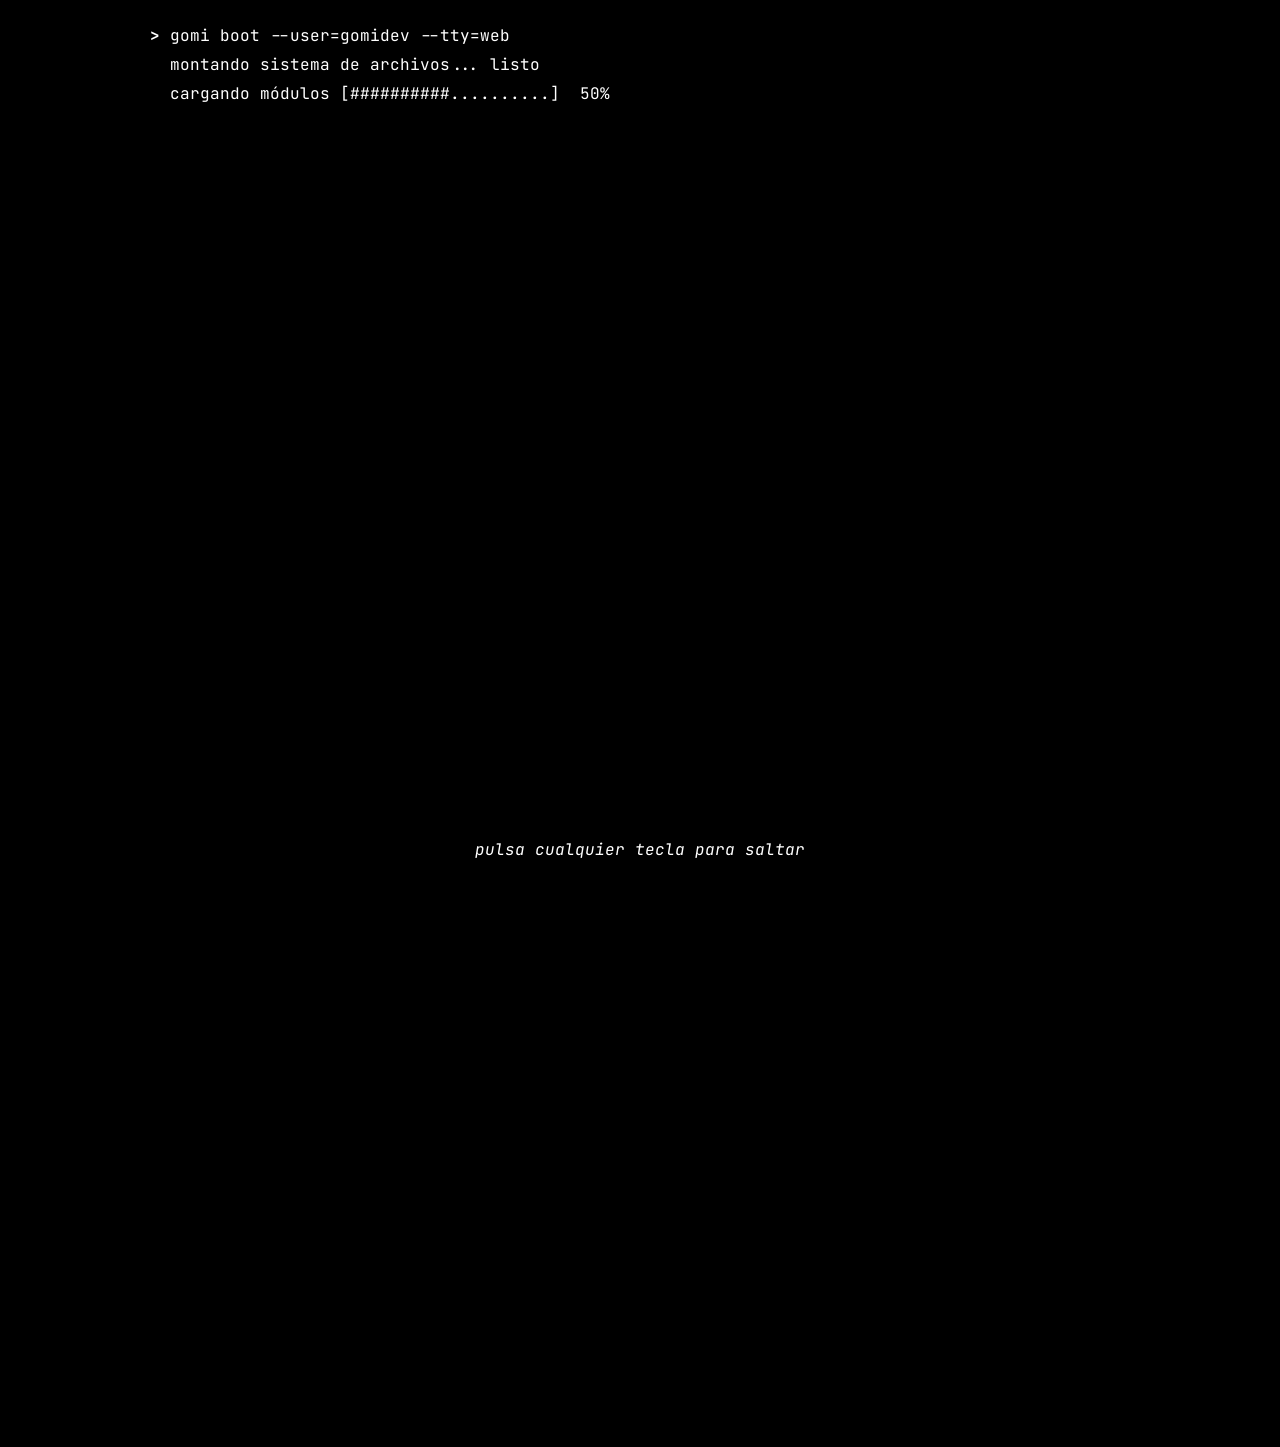
==== index.html @ 1bf2330e "Added website" ====
<!doctype html>
<html lang="es">
  <head>
    <meta charset="utf-8" />
    <meta name="viewport" content="width=device-width, initial-scale=1" />
    <title>GomiDev</title>
    <meta name="description" content="GomiDev: videojuegos, software, libros y contenido. Games, software, books and content." />
    <meta name="theme-color" content="#000000" />
    <meta property="og:title" content="GomiDev" />
    <meta property="og:description" content="GomiDev: videojuegos, software, libros y contenido." />
    <link rel="icon" href="data:image/svg+xml,%3Csvg xmlns='http://www.w3.org/2000/svg' viewBox='0 0 16 16'%3E%3Crect width='16' height='16' fill='%23000'/%3E%3Ctext x='1' y='12' font-family='monospace' font-size='11' fill='%23fff'%3E%3E_%3C/text%3E%3C/svg%3E" />
    <link rel="preconnect" href="https://fonts.googleapis.com" />
    <link rel="preconnect" href="https://fonts.gstatic.com" crossorigin />
    <link rel="stylesheet" href="https://fonts.googleapis.com/css2?family=JetBrains+Mono:wght@400;700&display=swap" />
    <link rel="stylesheet" href="assets/css/style.css" />
  </head>
  <body data-page="home">
    <div id="loader" hidden></div>
    <header id="nav"></header>
    <main id="main">
      <noscript><p>&gt; Esta web necesita JavaScript. / This website needs JavaScript.</p></noscript>
    </main>
    <footer id="footer"></footer>
    <script src="assets/js/i18n.js"></script>
    <script src="assets/js/app.js"></script>
  </body>
</html>
---- assets/css/style.css ----
:root {
  --bg: #000;
  --fg: #fff;
  --gutter: 16px;
  --max: 980px;
  --char: 0.6; /* glyph width / font-size for the monospace font */

  /* terminal accent palette (all readable on black) */
  --c-green: #4ade80;
  --c-cyan: #22d3ee;
  --c-yellow: #facc15;
  --c-magenta: #e879f9;
  --c-blue: #60a5fa;
  --c-orange: #fb923c;
  --c-red: #f87171;
  --accent: var(--fg);
  color-scheme: dark;
}

*,
*::before,
*::after {
  box-sizing: border-box;
}

html {
  background: var(--bg);
  -webkit-text-size-adjust: 100%;
}

body {
  margin: 0;
  min-height: 100vh;
  min-height: 100dvh;
  display: flex;
  flex-direction: column;
  background: var(--bg);
  color: var(--fg);
  font-family: "JetBrains Mono", "Fira Code", ui-monospace, "Cascadia Mono", Menlo, Consolas, "DejaVu Sans Mono", monospace;
  font-size: clamp(13px, 0.6vw + 10px, 16px);
  line-height: 1.55;
  overflow-x: hidden;
}

::selection {
  background: var(--fg);
  color: var(--bg);
}

#nav,
#main,
#footer {
  width: 100%;
  max-width: var(--max);
  margin: 0 auto;
  padding: 0 var(--gutter);
}

#main {
  flex: 1;
  padding-top: 1rem;
  padding-bottom: 2rem;
}

h1,
h2,
h3,
p,
dl,
ul {
  margin: 0 0 0.8em;
}

h1,
h2,
h3 {
  font-size: 1em;
  font-weight: 700;
}

a {
  color: var(--fg);
}

a:focus-visible,
button:focus-visible {
  outline: 1px dashed var(--fg);
  outline-offset: 2px;
}

/* ---------------------------------------------------------------- urls (CLI-style highlight) */

.url {
  text-decoration: underline;
  text-decoration-thickness: 1px;
  text-underline-offset: 3px;
  overflow-wrap: anywhere;
  font-weight: 700;
}

.url:hover,
.url:focus-visible {
  background: var(--fg);
  color: var(--bg);
  text-decoration: none;
  outline: none;
}

/* ---------------------------------------------------------------- nav */

.topbar {
  display: flex;
  flex-wrap: wrap;
  align-items: baseline;
  justify-content: space-between;
  gap: 0.5em 1.5em;
  padding: 1rem 0 0.8rem;
  border-bottom: 1px dashed var(--fg);
}

.nav-links {
  display: flex;
  flex-wrap: wrap;
  gap: 0.2em 0.9em;
  align-items: baseline;
}

.nav-links a {
  text-decoration: none;
}

.nav-links a::before {
  content: "[";
}

.nav-links a::after {
  content: "]";
}

.nav-links a:hover,
.nav-links a:focus-visible,
.nav-links a[aria-current="page"] {
  background: var(--fg);
  color: var(--bg);
  outline: none;
}

.lang {
  white-space: nowrap;
}

.lang button {
  font: inherit;
  color: var(--fg);
  background: none;
  border: 0;
  padding: 0 0.2em;
  cursor: pointer;
}

.lang button.active {
  background: var(--fg);
  color: var(--bg);
  font-weight: 700;
}

/* ---------------------------------------------------------------- common blocks */

.prompt {
  font-weight: 700;
}

.cmd {
  margin-top: 1rem;
  overflow-wrap: anywhere;
}

.rule {
  display: flex;
  align-items: center;
  gap: 0.75em;
  margin: 2rem 0 1rem;
  text-transform: uppercase;
}

.rule::before,
.rule::after {
  content: "";
  height: 0;
  border-top: 1px dashed var(--fg);
}

.rule::before {
  width: 1.5em;
}

.rule::after {
  flex: 1;
}

.kv {
  display: grid;
  grid-template-columns: max-content minmax(0, 1fr);
  gap: 0.1em 1.2ch;
}

.kv dt::before {
  content: "  ";
  white-space: pre;
}

.kv dd {
  margin: 0;
  min-width: 0;
}

.empty,
.hint,
.loader-skip {
  font-style: italic;
}

.error {
  font-weight: 700;
}

.badge {
  font-weight: 400;
  white-space: nowrap;
}

/* ---------------------------------------------------------------- ascii art */

.ascii-wrap {
  container-type: inline-size;
  width: 100%;
  max-width: 100%;
}

.ascii {
  margin: 0 auto 1rem;
  width: max-content;
  max-width: 100%;
  line-height: 1;
  white-space: pre;
  /* lines have different lengths; keep them left-aligned even inside centered containers */
  text-align: left;
  overflow: hidden;
  /* shrink the glyphs until every column fits the available width */
  font-size: min(var(--ascii-max, 13px), calc(100cqi / (var(--cols) * var(--char))));
  user-select: none;
}

/* ---------------------------------------------------------------- home */

.hero {
  display: flex;
  flex-direction: column;
  align-items: center;
  text-align: center;
  padding-top: 1.5rem;
}

.ascii.banner {
  --ascii-max: 18px;
  line-height: 1.1;
  margin-bottom: 1.5rem;
}

.welcome {
  margin-bottom: 1rem;
}

.bio {
  max-width: 62ch;
  margin-top: 0.5rem;
}

.sections {
  max-width: 760px;
  margin: 1.5rem auto 0;
}

.ls {
  list-style: none;
  padding: 0;
}

.ls a {
  display: grid;
  grid-template-columns: max-content 11ch minmax(0, 1fr);
  gap: 0 1.5ch;
  padding: 0.15em 0.5ch;
  text-decoration: none;
}

.ls a:hover,
.ls a:focus-visible {
  background: var(--fg);
  color: var(--bg);
  outline: none;
}

.ls .dir {
  font-weight: 700;
}

@media (max-width: 600px) {
  .ls a {
    grid-template-columns: max-content minmax(0, 1fr);
    padding: 0.4em 0.5ch;
  }
  .ls .perm {
    display: none;
  }
}

/* ---------------------------------------------------------------- entries / cards */

.entry {
  display: grid;
  grid-template-columns: minmax(0, 1fr);
  gap: 0 1.5rem;
  margin-bottom: 1.5rem;
}

.entry:has(.ascii-wrap) {
  grid-template-columns: minmax(0, 18rem) minmax(0, 1fr);
}

.entry h3 {
  margin-bottom: 0.3em;
}

.sub {
  margin-top: 1rem;
}

.cards {
  display: grid;
  grid-template-columns: repeat(auto-fill, minmax(min(100%, 280px), 1fr));
  gap: 1.5rem;
}

.card {
  border: 1px dashed var(--fg);
  padding: 0.75rem;
  min-width: 0;
}

.list .card {
  border: 0;
  padding: 0;
  margin-bottom: 1rem;
}

.cards .card .kv {
  grid-template-columns: minmax(0, 1fr);
}

.cards .card .kv dt::before {
  content: none;
}

.about {
  display: grid;
  grid-template-columns: minmax(0, 20rem) minmax(0, 1fr);
  gap: 2rem;
  align-items: start;
  margin-top: 1rem;
}

@media (max-width: 720px) {
  .entry:has(.ascii-wrap),
  .about {
    grid-template-columns: minmax(0, 1fr);
  }
  .about .ascii-wrap {
    max-width: 18rem;
    margin: 0 auto;
  }
}

/* ---------------------------------------------------------------- footer */

#footer {
  padding-bottom: 1.5rem;
}

#footer::before {
  content: "";
  display: block;
  border-top: 1px dashed var(--fg);
  margin-bottom: 1rem;
}

#footer p {
  margin: 0 0 0.3em;
}

.cursor {
  animation: blink 1s steps(1) infinite;
}

@keyframes blink {
  50% {
    opacity: 0;
  }
}

/* ---------------------------------------------------------------- loader */

#loader {
  position: fixed;
  inset: 0;
  z-index: 10;
  background: var(--bg);
  padding: 1.5rem var(--gutter);
  display: flex;
  flex-direction: column;
  justify-content: space-between;
  transition: opacity 0.15s linear;
}

#loader[hidden] {
  display: none;
}

#loader.leaving {
  opacity: 0;
}

.loader-log {
  width: 100%;
  max-width: var(--max);
  margin: 0 auto;
  white-space: pre-wrap;
  overflow-wrap: anywhere;
}

.loader-log p {
  margin: 0 0 0.25em;
}

.loader-skip {
  text-align: center;
}

body.loading:not(.ready) #main,
body.loading:not(.ready) #footer {
  visibility: hidden;
}

@media (prefers-reduced-motion: reduce) {
  .cursor {
    animation: none;
  }
}

/* ---------------------------------------------------------------- colors */

/* rotating accents for list items */
.c0 { --accent: var(--c-green); }
.c1 { --accent: var(--c-cyan); }
.c2 { --accent: var(--c-yellow); }
.c3 { --accent: var(--c-magenta); }
.c4 { --accent: var(--c-blue); }
.c5 { --accent: var(--c-orange); }

/* one fixed color per section (home list + nav) */
.sec-home { --accent: var(--fg); }
.sec-games { --accent: var(--c-green); }
.sec-software { --accent: var(--c-cyan); }
.sec-books { --accent: var(--c-yellow); }
.sec-about { --accent: var(--c-magenta); }
.sec-media { --accent: var(--c-blue); }

/* status colors */
.st-wip { --accent: var(--c-yellow); }
.st-done { --accent: var(--c-green); }
.st-writing { --accent: var(--c-magenta); }

/* platform colors */
.pf-youtube { --accent: var(--c-red); }
.pf-instagram { --accent: var(--c-magenta); }
.pf-github { --accent: var(--c-blue); }

.rule {
  color: var(--accent);
}

.rule::before,
.rule::after {
  border-color: var(--accent);
}

.badge {
  color: var(--accent);
}

.nav-links a {
  color: var(--accent);
}

.nav-links a:hover,
.nav-links a:focus-visible,
.nav-links a[aria-current="page"] {
  background: var(--accent);
  color: var(--bg);
}

.ls .dir {
  color: var(--accent);
}

.ls a:hover,
.ls a:focus-visible {
  background: var(--accent);
}

.ls a:hover .dir,
.ls a:focus-visible .dir {
  color: var(--bg);
}

.entry {
  border-left: 2px solid var(--accent);
  padding-left: 1ch;
}

.entry .title,
.card .title {
  color: var(--accent);
}

.entry .kv dt,
.card .kv dt {
  color: var(--accent);
}

.entry .url,
.card .url {
  text-decoration-color: var(--accent);
}

.entry .url:hover,
.entry .url:focus-visible,
.card .url:hover,
.card .url:focus-visible {
  background: var(--accent);
}

.card {
  border-color: var(--accent);
}

.list .card {
  border-left: 2px solid var(--accent);
  padding-left: 1ch;
}
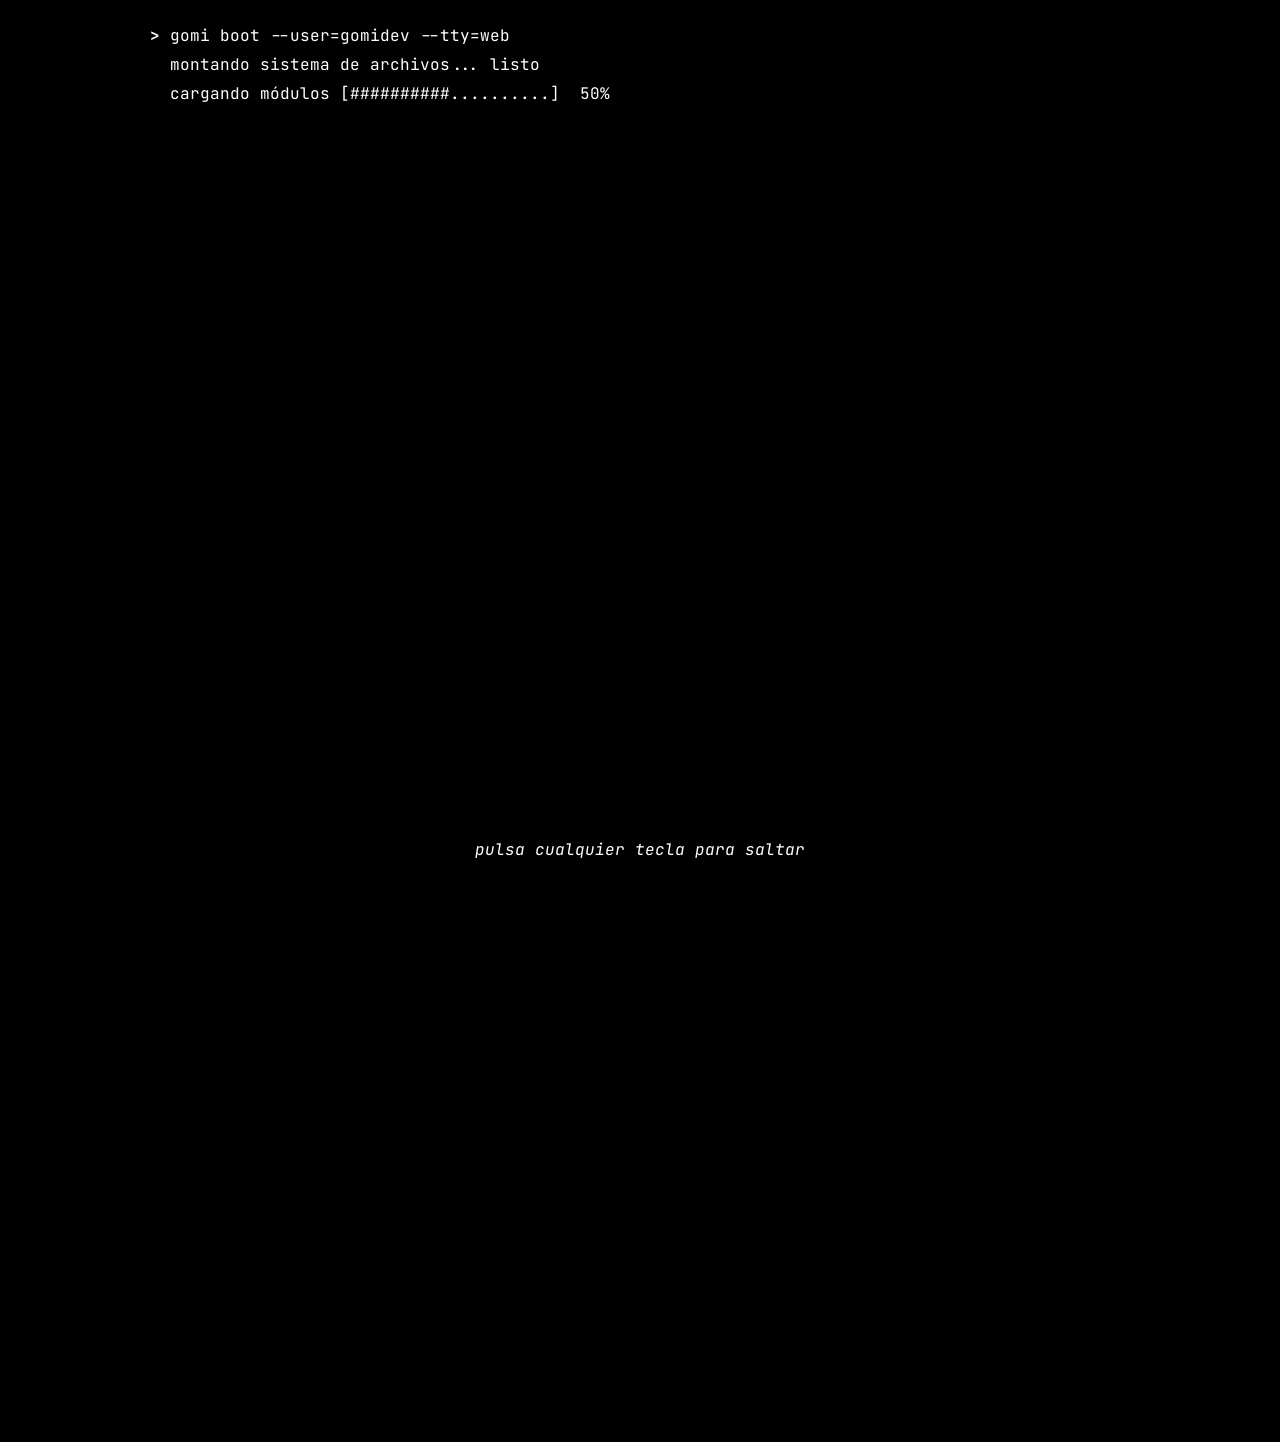
==== commit 0e83af9b: "Updated icons" ====
--- a/index.html
+++ b/index.html
@@ -3,12 +3,61 @@
   <head>
     <meta charset="utf-8" />
     <meta name="viewport" content="width=device-width, initial-scale=1" />
-    <title>GomiDev</title>
-    <meta name="description" content="GomiDev: videojuegos, software, libros y contenido. Games, software, books and content." />
+    <title>GomiDev · Videojuegos, software y libros</title>
+    <meta name="description" content="GomiDev: desarrollador de videojuegos, herramientas de software de código abierto y escritor. Juegos, programas, libros y vídeos en una web con estilo de terminal." />
+    <meta name="author" content="GomiDev" />
+    <meta name="robots" content="index, follow, max-image-preview:large" />
     <meta name="theme-color" content="#000000" />
-    <meta property="og:title" content="GomiDev" />
-    <meta property="og:description" content="GomiDev: videojuegos, software, libros y contenido." />
-    <link rel="icon" href="data:image/svg+xml,%3Csvg xmlns='http://www.w3.org/2000/svg' viewBox='0 0 16 16'%3E%3Crect width='16' height='16' fill='%23000'/%3E%3Ctext x='1' y='12' font-family='monospace' font-size='11' fill='%23fff'%3E%3E_%3C/text%3E%3C/svg%3E" />
+    <link rel="alternate" hreflang="es" href="https://gomidev.es/" />
+    <link rel="alternate" hreflang="en" href="https://gomidev.es/?lang=en" />
+    <link rel="alternate" hreflang="x-default" href="https://gomidev.es/" />
+    <meta property="og:type" content="website" />
+    <meta property="og:site_name" content="GomiDev" />
+    <meta property="og:url" content="https://gomidev.es/" />
+    <meta property="og:title" content="GomiDev · Videojuegos, software y libros" />
+    <meta property="og:description" content="GomiDev: desarrollador de videojuegos, herramientas de software de código abierto y escritor. Juegos, programas, libros y vídeos en una web con estilo de terminal." />
+    <meta property="og:image" content="https://gomidev.es/logo.png" />
+    <meta property="og:locale" content="es_ES" />
+    <meta property="og:locale:alternate" content="en_US" />
+    <meta name="twitter:card" content="summary" />
+    <link rel="icon" href="favicon.ico" sizes="48x48" />
+    <link rel="icon" href="favicon.svg" type="image/svg+xml" sizes="any" />
+    <link rel="icon" href="favicon-192.png" type="image/png" sizes="192x192" />
+    <link rel="apple-touch-icon" href="logo.png" />
+    <script type="application/ld+json">
+    {
+      "@context": "https://schema.org",
+      "@graph": [
+        {
+          "@type": "WebSite",
+          "@id": "https://gomidev.es/#website",
+          "url": "https://gomidev.es/",
+          "name": "GomiDev",
+          "inLanguage": [
+            "es",
+            "en"
+          ],
+          "publisher": {
+            "@id": "https://gomidev.es/#person"
+          }
+        },
+        {
+          "@type": "Person",
+          "@id": "https://gomidev.es/#person",
+          "name": "GomiDev",
+          "url": "https://gomidev.es/",
+          "image": "https://gomidev.es/logo.png",
+          "jobTitle": "Game developer, software maker and writer",
+          "sameAs": [
+            "https://github.com/Grojman",
+            "https://gomidev.itch.io",
+            "https://www.youtube.com/@GomiDev-DeveloperYEscritor",
+            "https://www.instagram.com/gomidev.developer/"
+          ]
+        }
+      ]
+    }
+    </script>
     <link rel="preconnect" href="https://fonts.googleapis.com" />
     <link rel="preconnect" href="https://fonts.gstatic.com" crossorigin />
     <link rel="stylesheet" href="https://fonts.googleapis.com/css2?family=JetBrains+Mono:wght@400;700&display=swap" />
--- a/assets/css/style.css
+++ b/assets/css/style.css
@@ -398,6 +398,41 @@
   margin: 0 0 0.3em;
 }
 
+.term {
+  display: flex;
+  align-items: baseline;
+  gap: 1ch;
+}
+
+.term input {
+  flex: 1;
+  min-width: 0;
+  font: inherit;
+  color: inherit;
+  background: none;
+  border: 0;
+  padding: 0;
+  outline: none;
+  caret-color: var(--fg);
+  caret-shape: block;
+}
+
+/* long commands wrap instead of pushing the descriptions off a narrow screen */
+.kv.help {
+  grid-template-columns: fit-content(65%) minmax(0, 1fr);
+  margin-bottom: 0.3em;
+}
+
+.kv.help dt {
+  overflow-wrap: anywhere;
+}
+
+/* the fake cursor only stands in while the prompt is empty and unfocused */
+.term:focus-within .cursor,
+.term:has(input:not(:placeholder-shown)) .cursor {
+  display: none;
+}
+
 .cursor {
   animation: blink 1s steps(1) infinite;
 }
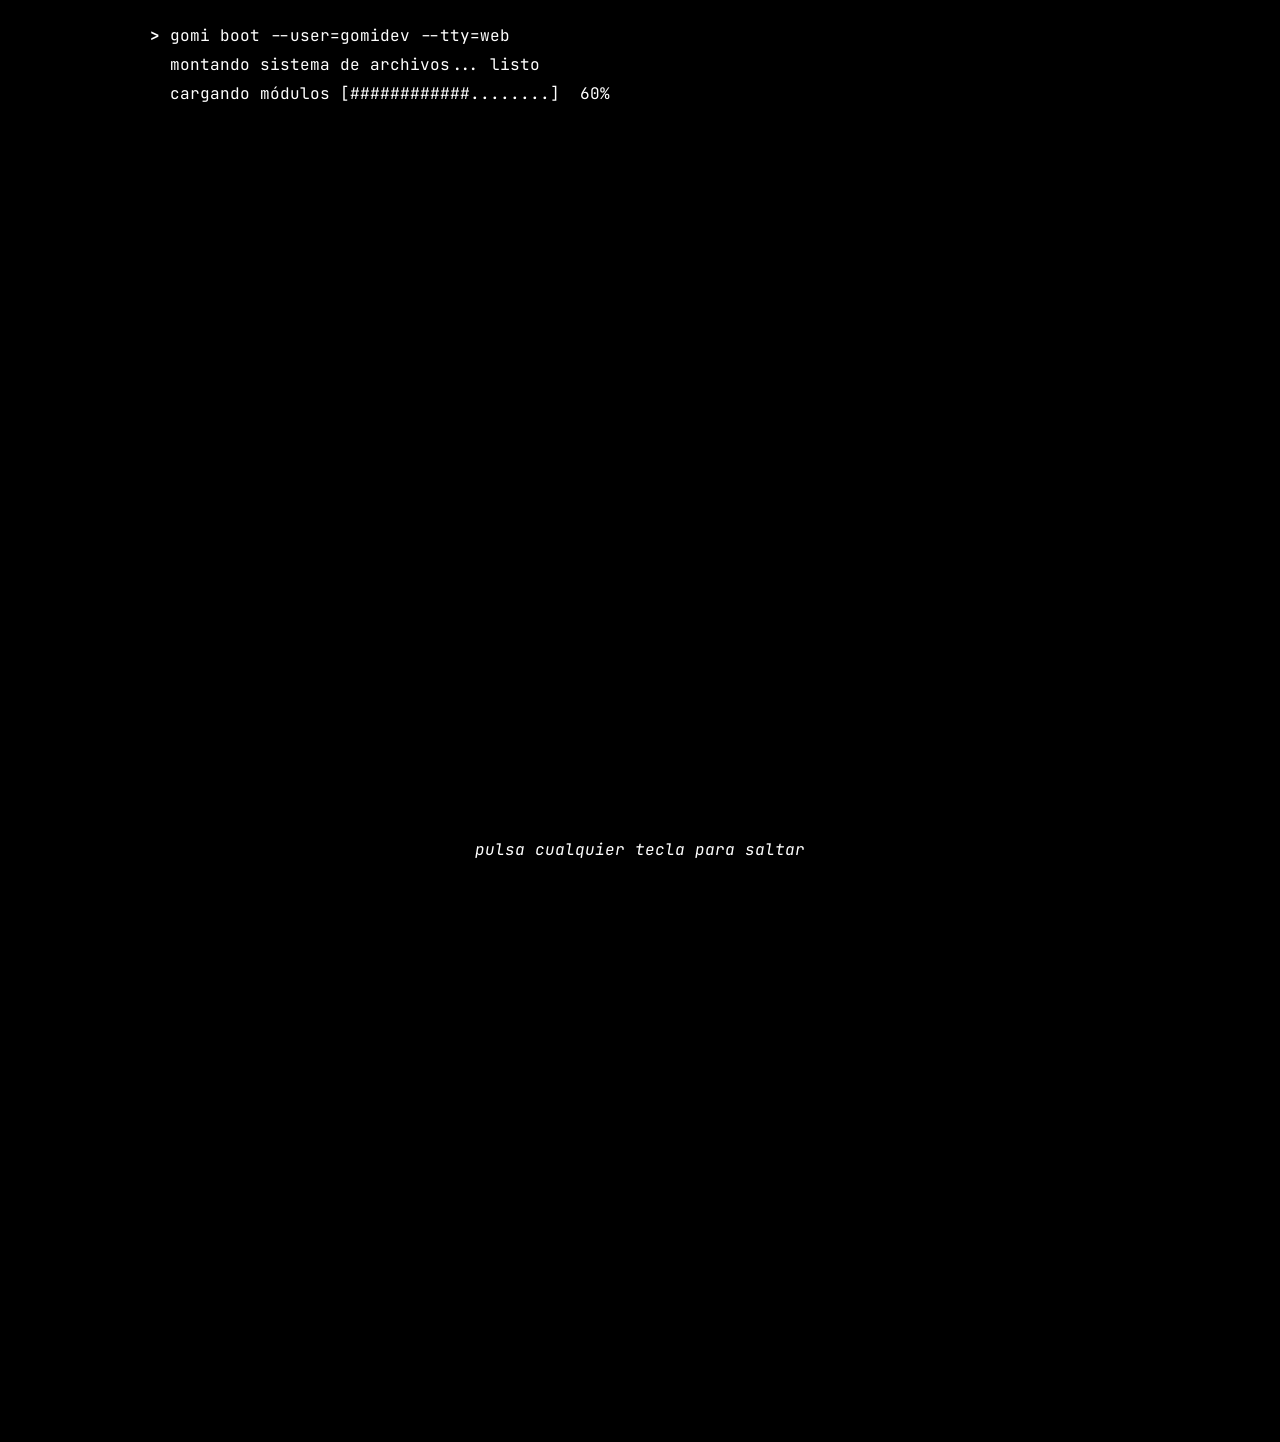
==== commit 63c03c7d: "Cambiado el icono de la página web" ====
--- a/index.html
+++ b/index.html
@@ -21,8 +21,10 @@
     <meta property="og:locale:alternate" content="en_US" />
     <meta name="twitter:card" content="summary" />
     <link rel="icon" href="favicon.ico" sizes="48x48" />
-    <link rel="icon" href="favicon.svg" type="image/svg+xml" sizes="any" />
-    <link rel="icon" href="favicon-192.png" type="image/png" sizes="192x192" />
+    <link rel="icon" href="favicon.svg" type="image/svg+xml" sizes="any" media="(prefers-color-scheme: light)" />
+    <link rel="icon" href="favicon_inverse.svg" type="image/svg+xml" sizes="any" media="(prefers-color-scheme: dark)" />
+    <link rel="icon" href="favicon-192.png" type="image/png" sizes="192x192" media="(prefers-color-scheme: light)" />
+    <link rel="icon" href="favicon_inverse-192.png" type="image/png" sizes="192x192" media="(prefers-color-scheme: dark)" />
     <link rel="apple-touch-icon" href="logo.png" />
     <script type="application/ld+json">
     {
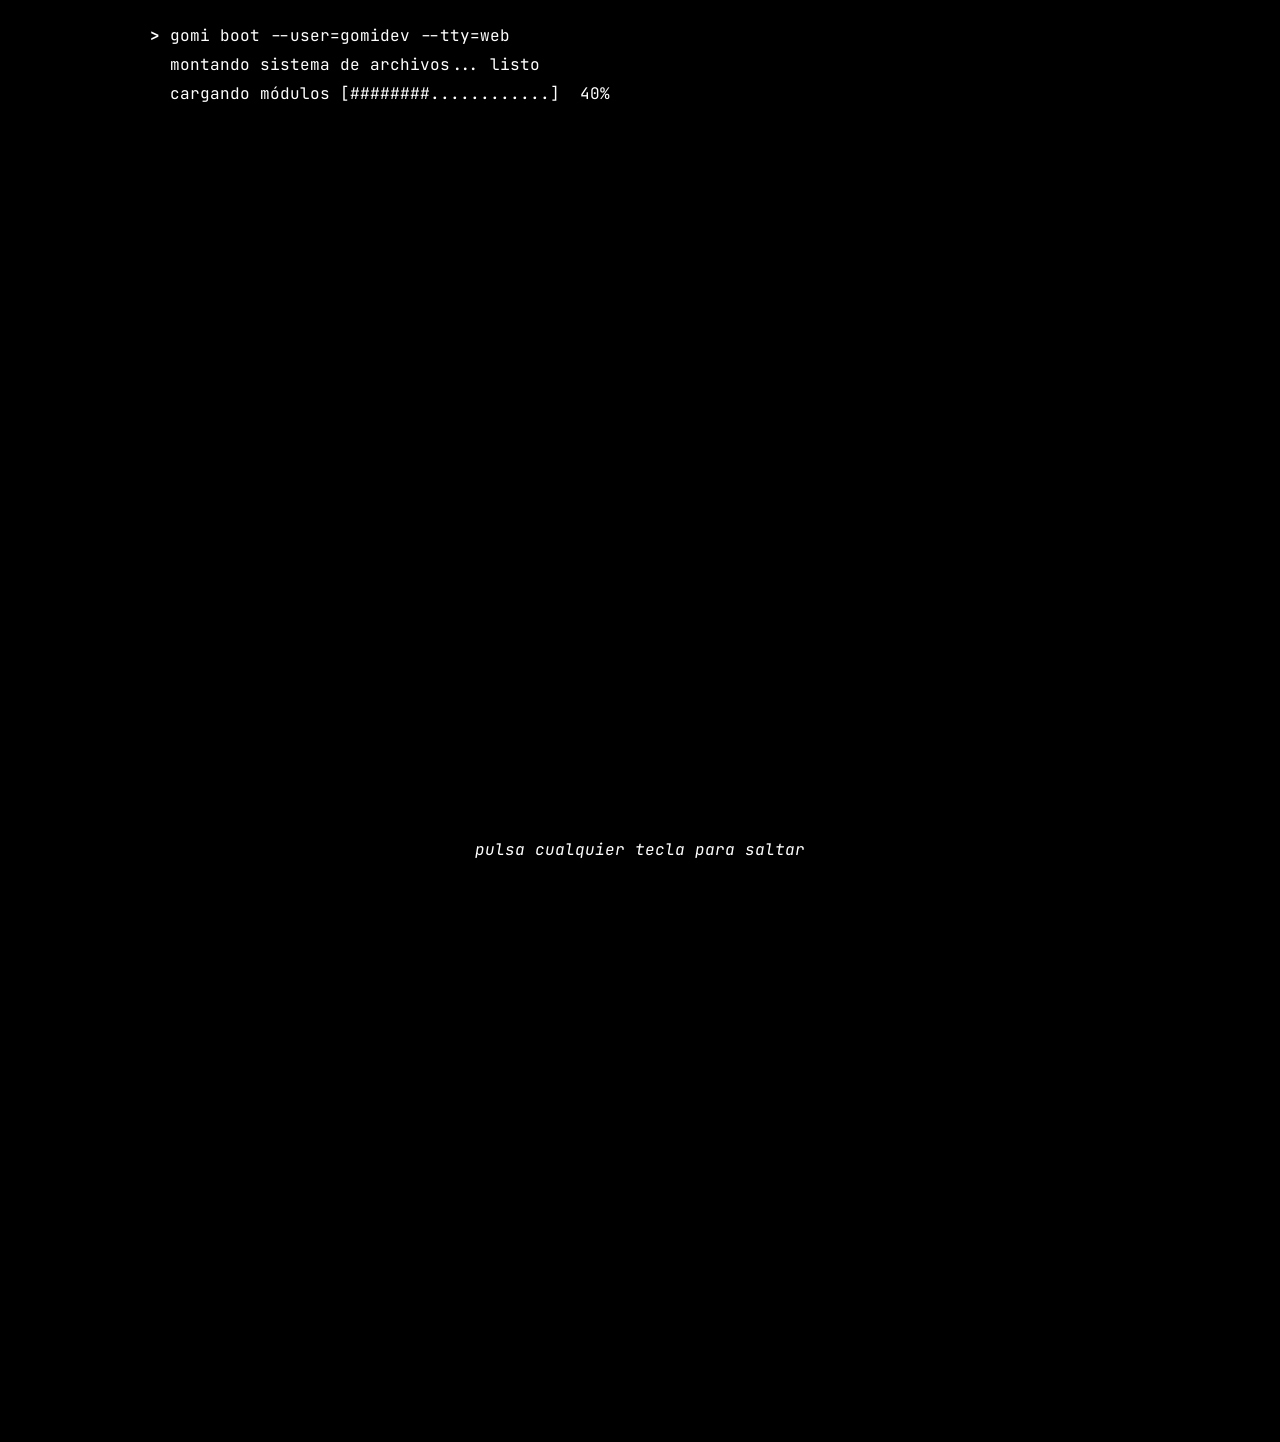
==== commit 55ceb635: "Cuenta de tik tok añadida" ====
--- a/index.html
+++ b/index.html
@@ -54,7 +54,8 @@
             "https://github.com/Grojman",
             "https://gomidev.itch.io",
             "https://www.youtube.com/@GomiDev-DeveloperYEscritor",
-            "https://www.instagram.com/gomidev.developer/"
+            "https://www.instagram.com/gomidev.developer/",
+            "https://www.tiktok.com/@gomidev_developer"
           ]
         }
       ]
